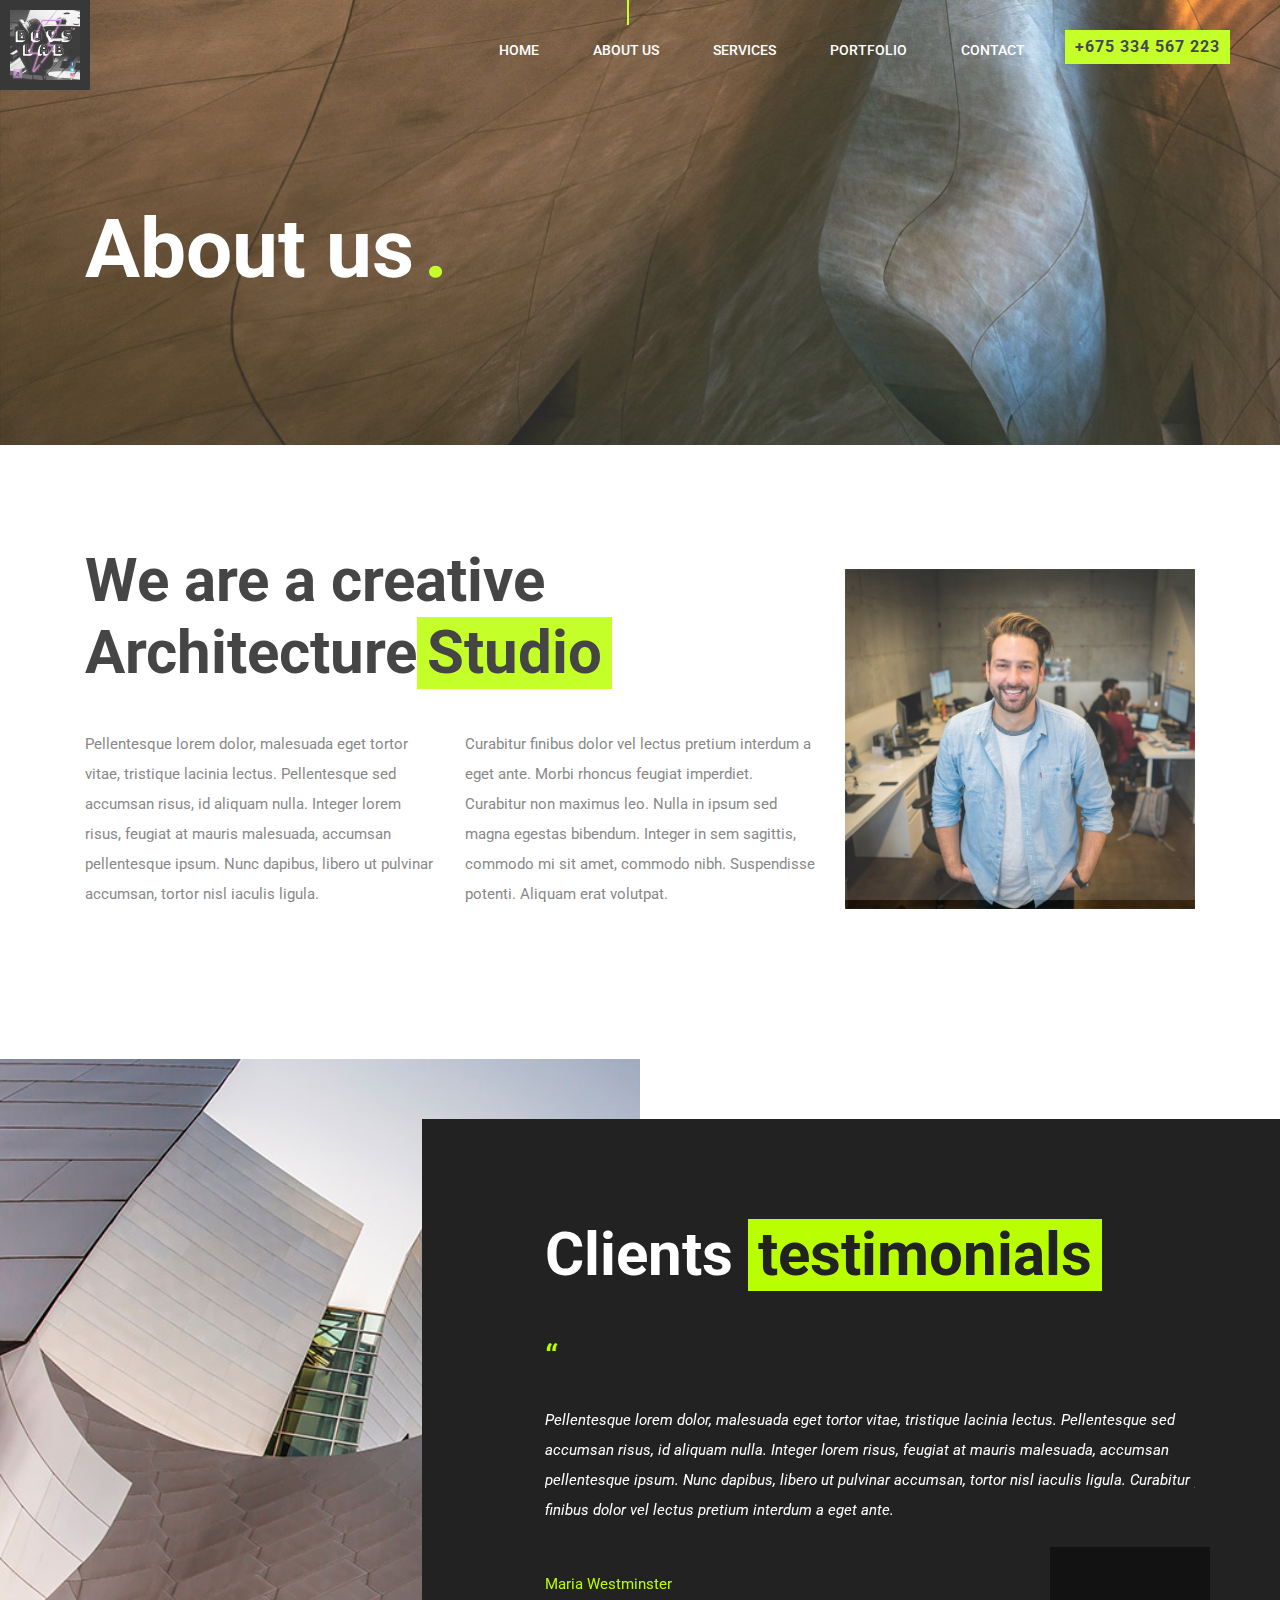
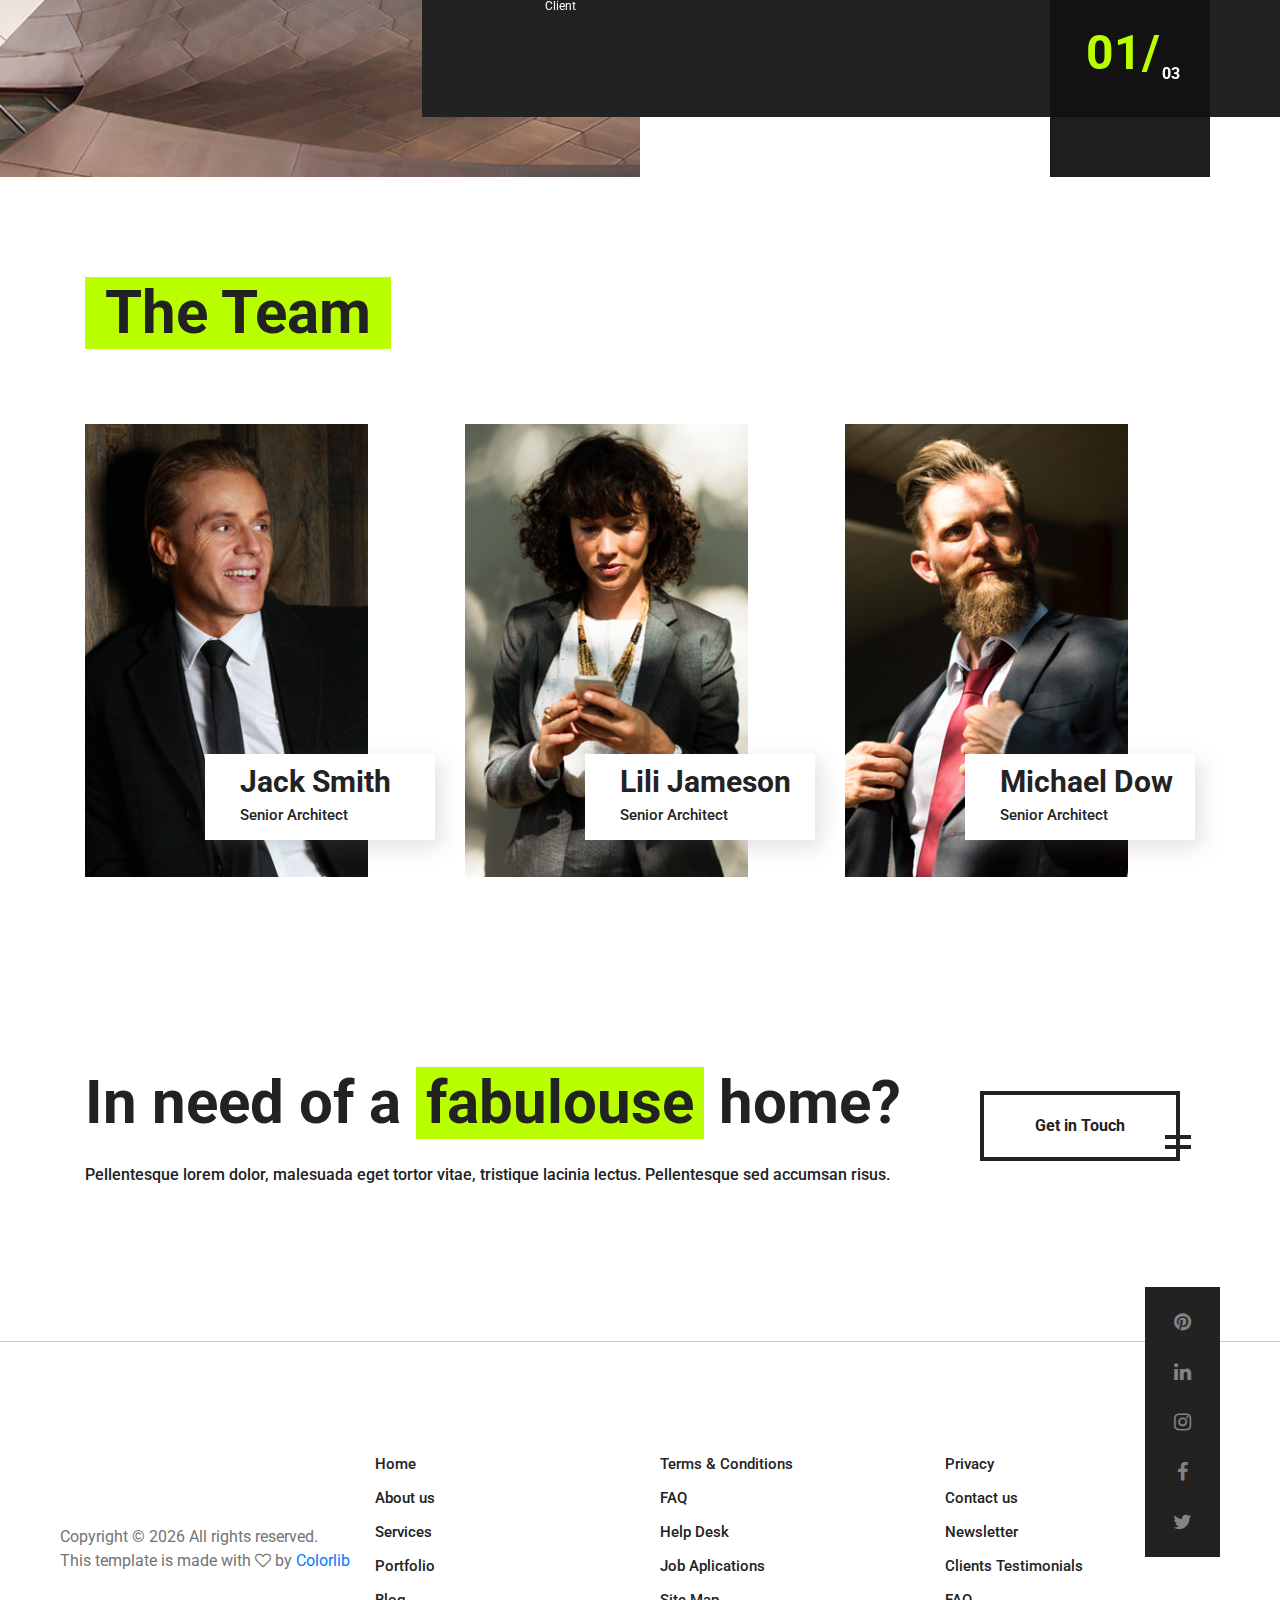
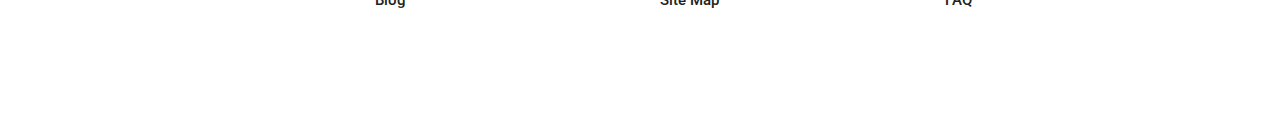
==== about.html @ 2bbc0338 "add change" ====
<!DOCTYPE html>
<html lang="en">
<head>
	<title>Arcade - Architecture</title>
	<meta charset="UTF-8">
	<meta name="description" content="Arcade - Architecture Template">
	<meta name="keywords" content="arcade, architecture, onepage, creative, html">
	<meta name="viewport" content="width=device-width, initial-scale=1.0">
	<!-- Favicon -->
	<link href="img/favicon.ico" rel="shortcut icon"/>

	<!-- Google Fonts -->
	<link href="https://fonts.googleapis.com/css?family=Roboto:300,400,500,700" rel="stylesheet">

	<!-- Stylesheets -->
	<link rel="stylesheet" href="css/bootstrap.min.css"/>
	<link rel="stylesheet" href="css/font-awesome.min.css"/>
	<link rel="stylesheet" href="css/animate.css"/>
	<link rel="stylesheet" href="css/owl.carousel.css"/>
	<link rel="stylesheet" href="css/style.css"/>


	<!--[if lt IE 9]>
	  <script src="https://oss.maxcdn.com/html5shiv/3.7.2/html5shiv.min.js"></script>
	  <script src="https://oss.maxcdn.com/respond/1.4.2/respond.min.js"></script>
	<![endif]-->

</head>
<body>
	<!-- Page Preloder -->
	<div id="preloder">
		<div class="loader"></div>
	</div>

	<!-- Header section start -->
	<header class="header-area">
		<a href="home.html" class="logo-area">
			<img src="img/logo.png" style="height:70px;"alt="">
		</a>
		<div class="nav-switch">
			<i class="fa fa-bars"></i>
		</div>
		<div class="phone-number">+675 334 567 223</div>
		<nav class="nav-menu">
			<ul>
				<li><a href="home.html">Home</a></li>
				<li class="active"><a href="about.html">About us</a></li>
				<li><a href="service.html">Services</a></li>
				<li><a href="portfolio.html">Portfolio</a></li>
				<li><a href="contact.html">Contact</a></li>
			</ul>
		</nav>
	</header>
	<!-- Header section end -->


	<!-- Page header section start -->
	<section class="page-header-section set-bg" data-setbg="img/header-bg.jpg">
		<div class="container">
			<h1 class="header-title">About us<span>.</span></h1>
		</div>
	</section>
	<!-- Page header section end -->



	<!-- Intro section start -->
	<section class="intro-section spad">
		<div class="container">
			<div class="row">
				<div class="col-lg-8 intro-text">
					<h1>We are a creative Architecture<span>Studio</span></h1>
					<div class="row">
						<div class="col-md-6">
							<p>Pellentesque lorem dolor, malesuada eget tortor vitae, tristique lacinia lectus. Pellentesque sed accumsan risus, id aliquam nulla. Integer lorem risus, feugiat at mauris malesuada, accumsan pellentesque ipsum. Nunc dapibus, libero ut pulvinar accumsan, tortor nisl iaculis ligula. </p>
						</div>
						<div class="col-md-6">
							<p>Curabitur finibus dolor vel lectus pretium interdum a eget ante. Morbi rhoncus feugiat imperdiet. Curabitur non maximus leo. Nulla in ipsum sed magna egestas bibendum. Integer in sem sagittis, commodo mi sit amet, commodo nibh. Suspendisse potenti. Aliquam erat volutpat. </p>
						</div>
					</div>
				</div>
				<div class="col-lg-4 pt-4">
					<img src="img/about.jpg" alt="">
				</div>
			</div>
		</div>
	</section>
	<!-- Intro section end -->


	<!-- Testimonials section start -->
	<section class="testimonials-section spad">
		<div class="testimonials-image-box"></div>
		<div class="container">
			<div class="row">
				<div class="col-lg-7 pl-lg-0 offset-lg-5 cta-content">
					<h1>Clients <span>testimonials</span></h1>
					<div class="qut">“</div>
					<div class="testimonials-slider" id="test-slider">
						<div class="ts-item">
							<p>Pellentesque lorem dolor, malesuada eget tortor vitae, tristique lacinia lectus. Pellentesque sed accumsan risus, id aliquam nulla. Integer lorem risus, feugiat at mauris malesuada, accumsan pellentesque ipsum. Nunc dapibus, libero ut pulvinar accumsan, tortor nisl iaculis ligula. Curabitur finibus dolor vel lectus pretium interdum a eget ante. </p>
							<h4>Maria Westminster</h4>
							<span>Client</span>
						</div>
						<div class="ts-item">
							<p>Pellentesque lorem dolor, malesuada eget tortor vitae, tristique lacinia lectus. Pellentesque sed accumsan risus, id aliquam nulla. Integer lorem risus, feugiat at mauris malesuada, accumsan pellentesque ipsum. Nunc dapibus, libero ut pulvinar accumsan, tortor nisl iaculis ligula. Curabitur finibus dolor vel lectus pretium interdum a eget ante. </p>
							<h4>Maria Westminster</h4>
							<span>Client</span>
						</div>
						<div class="ts-item">
							<p>Pellentesque lorem dolor, malesuada eget tortor vitae, tristique lacinia lectus. Pellentesque sed accumsan risus, id aliquam nulla. Integer lorem risus, feugiat at mauris malesuada, accumsan pellentesque ipsum. Nunc dapibus, libero ut pulvinar accumsan, tortor nisl iaculis ligula. Curabitur finibus dolor vel lectus pretium interdum a eget ante. </p>
							<h4>Maria Westminster</h4>
							<span>Client</span>
						</div>
					</div>
					<div class="slide-num-holder test-slider" id="snh-2"></div>
				</div>
			</div>
		</div>
	</section>
	<!-- Testimonials section end -->



	<!-- Team section start -->
	<section class="team-section spad">
		<div class="container">
			<div class="section-title mb100">
				<h1>The Team</h1>
			</div>
			<div class="row">
				<div class="col-lg-4 col-md-6">
					<div class="team-member">
						<img src="img/team/1.jpg" alt="">
						<div class="member-info">
							<h2>Jack Smith</h2>
							<p>Senior Architect</p>
						</div>
					</div>
				</div>
				<div class="col-lg-4 col-md-6">
					<div class="team-member">
						<img src="img/team/2.jpg" alt="">
						<div class="member-info">
							<h2>Lili Jameson</h2>
							<p>Senior Architect</p>
						</div>
					</div>
				</div>
				<div class="col-lg-4 col-md-6">
					<div class="team-member">
						<img src="img/team/3.jpg" alt="">
						<div class="member-info">
							<h2>Michael Dow</h2>
							<p>Senior Architect</p>
						</div>
					</div>
				</div>
			</div>
		</div>
	</section>
	<!-- Team section end -->


	<section class="promo-section">
		<div class="container">
			<div class="row">
				<div class="col-lg-9 promo-text">
					<h1>In need of a <span>fabulouse</span> home?</h1>
					<p>Pellentesque lorem dolor, malesuada eget tortor vitae, tristique lacinia lectus. Pellentesque sed accumsan risus.</p>
				</div>
				<div class="col-lg-3 text-lg-right">
					<a href="#" class="site-btn sb-dark mt-4">Get in Touch</a>
				</div>
			</div>
		</div>
	</section>




	<!-- Footer section start -->
	<footer class="footer-section">
		<div class="footer-social">
			<div class="social-links">
				<a href="#"><i class="fa fa-pinterest"></i></a>
				<a href="#"><i class="fa fa-linkedin"></i></a>
				<a href="#"><i class="fa fa-instagram"></i></a>
				<a href="#"><i class="fa fa-facebook"></i></a>
				<a href="#"><i class="fa fa-twitter"></i></a>
			</div>
		</div>
		<div class="container">
			<div class="row">
				<div class="col-lg-9 offset-lg-3">
					<div class="row">
						<div class="col-md-4">
							<div class="footer-item">
								<ul>
									<li><a href="#">Home</a></li>
									<li><a href="#">About us</a></li>
									<li><a href="#">Services</a></li>
									<li><a href="#">Portfolio</a></li>
									<li><a href="#">Blog</a></li>
								</ul>
							</div>
						</div>
						<div class="col-md-4">
							<div class="footer-item">
								<ul>
									<li><a href="#">Terms & Conditions</a></li>
									<li><a href="#">FAQ</a></li>
									<li><a href="#">Help Desk</a></li>
									<li><a href="#">Job Aplications</a></li>
									<li><a href="#">Site Map</a></li>
								</ul>
							</div>
						</div>
						<div class="col-md-4">
							<div class="footer-item">
								<ul>
									<li><a href="#">Privacy</a></li>
									<li><a href="#">Contact us</a></li>
									<li><a href="#">Newsletter</a></li>
									<li><a href="#">Clients Testimonials</a></li>
									<li><a href="#">FAQ</a></li>
								</ul>
							</div>
						</div>
					</div>
				</div>
			</div>
		</div>
		<!-- Link back to Colorlib can't be removed. Template is licensed under CC BY 3.0. -->
     <div class="copyright">Copyright &copy; <script>document.write(new Date().getFullYear());</script> All rights reserved.  <br>This template is made with <i class="fa fa-heart-o" aria-hidden="true"></i> by <a href="https://colorlib.com" target="_blank">Colorlib</a></div>
    <!-- Link back to Colorlib can't be removed. Template is licensed under CC BY 3.0. -->
	</footer>
	<!-- Footer section end -->



	<!--====== Javascripts & Jquery ======-->
	<script src="js/jquery-2.1.4.min.js"></script>
	<script src="js/bootstrap.min.js"></script>
	<script src="js/isotope.pkgd.min.js"></script>
	<script src="js/owl.carousel.min.js"></script>
	<script src="js/jquery.owl-filter.js"></script>
	<script src="js/magnific-popup.min.js"></script>
	<script src="js/circle-progress.min.js"></script>
	<script src="js/main.js"></script>
</body>
</html>
---- css/style.css ----
/* =================================
------------------------------------
  Arcade - Architecture
  Version: 1.0
 ------------------------------------
 ====================================*/





/*----------------------------------------*/
/* Template default CSS
/*----------------------------------------*/
html,
body {
	height: 100%;
	font-family: 'Roboto', sans-serif;
}

h1,
h2,
h3,
h4,
h5,
h6 {
	color: #222222;
	margin: 0;
	margin-bottom: 10px;
	font-weight: 700;
}

h1 {
	font-size: 60px;
	margin-bottom: 40px;
}

h1 span {
	background: #baff00;
	padding: 0 10px;
	color: #222222;
	display: inline-block;
}

h2 {
	font-size: 36px;
}

h3 {
	font-size: 24px;
	margin-bottom: 30px;
}

h4 {
	font-size: 15px;
}

p {
	font-size: 15px;
	color: #727272;
	line-height: 2;
}

img {
	max-width: 100%;
}

input:focus,
select:focus,
button:focus,
textarea:focus {
	outline: none;
}

a:hover,
a:focus {
	text-decoration: none;
	outline: none;
}

ul,
ol {
	padding: 0;
	margin: 0;
}

/*------------------------
  Helper css
--------------------------*/
.sp-title {
	font-size: 60px;
	margin-bottom: 40px;
}

.sp-title span {
	background: #baff00;
	padding: 0 10px;
	color: #222222;
	display: inline-block;
}

.pt100 {
	padding-top: 100px;
}

.pb100 {
	padding-bottom: 100px;
}

.pt50 {
	padding-top: 50px;
}

.pb50 {
	padding-bottom: 50px;
}

.mb100 {
	margin-bottom: 100px;
}

.spad {
	padding: 100px 0;
}

.section-title {
	margin-bottom: 75px;
}

.section-title h1,
.section-title h2 {
	display: inline-block;
	background: #baff00;
	padding: 0 20px;
	margin-bottom: 0;
	font-size: 60px;
}

.set-bg {
	background-size: cover;
	background-repeat: no-repeat;
}

/*------------------------
  Common element css
--------------------------*/
/*=== Preloder ===*/
#preloder {
	position: fixed;
	width: 100%;
	height: 100%;
	top: 0;
	left: 0;
	z-index: 999999;
	background: #fff;
}

.loader {
	width: 30px;
	height: 30px;
	border: 3px solid #000;
	position: absolute;
	top: 50%;
	left: 50%;
	margin-top: -13px;
	margin-left: -13px;
	border-radius: 60px;
	border-left-color: transparent;
	animation: loader 0.8s linear infinite;
	-webkit-animation: loader 0.8s linear infinite;
	}

@keyframes loader {
	0% {
		transform: rotate(0deg);
	}
	50% {
		transform: rotate(180deg);
	}
	100% {
		transform: rotate(360deg);
	}
}

@-webkit-keyframes loader {
	0% {
		-webkit-transform: rotate(0deg);
	}
	50% {
		-webkit-transform: rotate(180deg);
	}
	100% {
		-webkit-transform: rotate(360deg);
	}
}
.site-btn {
	display: inline-block;
	font-weight: 700;
	border: 4px solid;
	min-width: 200px;
	text-align: center;
	padding: 19px 0;
	position: relative;
	background-color: transparent;
	margin-right: 15px;
	z-index: 1;
}

.site-btn:after,
.site-btn:before {
	position: absolute;
	content: "";
	width: 26px;
	height: 4px;
	right: -15px;
}

.site-btn:after {
	bottom: 8px;
}

.site-btn:before {
	bottom: 18px;
}

.site-btn.sb-light {
	color: #fff;
}

.site-btn.sb-light:after,
.site-btn.sb-light:before {
	background: #fff;
}

.site-btn.sb-dark {
	color: #222222;
}

.site-btn.sb-dark:after,
.site-btn.sb-dark:before {
	background: #222222;
}

.site-btn.sb-solid-color {
	background: #baff00;
	border-color: #baff00;
}

.site-btn.sb-solid-color:after,
.site-btn.sb-solid-color:before {
	background: #222222;
}

.site-btn.sb-solid-dark {
	background: #222;
	border-color: #222;
	color: #baff00;
}

.site-btn.sb-solid-dark:after,
.site-btn.sb-solid-dark:before {
	background: #baff00;
}

.element {
	margin-bottom: 100px;
}

/*===  Accordion ===*/
.accordion-area .panel {
	margin-bottom: 15px;
}

.accordion-area .panel-header {
	background: #f0f0f0;
	display: block;
	padding: 12px 50px;
	font-size: 14px;
	font-weight: 700;
	position: relative;
	-webkit-transition: all 0.4s ease-out 0s;
	-o-transition: all 0.4s ease-out 0s;
	transition: all 0.4s ease-out 0s;
}

.accordion-area .panel-header.active {
	background: #baff00;
}

.accordion-area .panel-header.active .panel-link:after {
	content: "-";
}

.accordion-area .panel-header.active .panel-link.collapsed:after {
	content: "+";
}

.accordion-area .panel-link {
	position: absolute;
	right: 0;
	top: 0;
	height: 100%;
	width: 50px;
	background: #baff00;
	border: none;
	cursor: pointer;
}

.accordion-area .panel-body p {
	font-size: 14px;
	margin-bottom: 0;
	padding-top: 25px;
}

.accordion-area .panel-body {
	padding: 0 5px;
}

.accordion-area .panel-link:after {
	content: "+";
	position: absolute;
	left: 50%;
	font-size: 16px;
	font-weight: 700;
	top: 50%;
	line-height: 16px;
	margin-top: -8px;
	margin-left: -4px;
}

/*===  Tab  ===*/
.tab-element .nav-tabs {
	border-bottom: none;
	margin-bottom: 35px;
}

.tab-element .nav-tabs .nav-link {
	border: none;
	background: #f0f0f0;
	border-radius: 0;
	margin-right: 5px;
	font-size: 14px;
	font-weight: 500;
	color: #222;
	padding: 15px 30px;
}

.tab-element .nav-tabs .nav-link.active {
	background: #baff00;
}

.tab-element .nav-tabs .nav-link.active,
.tab-element .nav-tabs .nav-link:hover {
	border: none;
}

.tab-element .tab-pane h4 {
	font-size: 18px;
	margin: 25px 0 20px;
}

.tab-element .tab-pane p {
	font-size: 14px;
}

/*===  Loader ===*/
.circle-progress {
	text-align: center;
	padding-top: 30px;
	display: inline-block;
}

.circle-progress .prog-circle {
	position: relative;
	margin-bottom: -155px;
}

.circle-progress .prog-circle:after {
	position: absolute;
	content: "";
	width: 177px;
	height: 177px;
	left: 9px;
	top: 9px;
	border-radius: 50%;
	border: 2px solid #fff;
	z-index: 1;
}

.circle-progress canvas {
	-webkit-transform: rotate(90deg);
	-ms-transform: rotate(90deg);
	transform: rotate(90deg);
}

.circle-progress .progress-info {
	width: 100%;
	border-radius: 150px;
	margin: 0 auto;
	padding-top: 22px;
}

.circle-progress .progress-info h2 {
	font-size: 48px;
}

.circle-progress .prog-title {
	text-align: center;
	margin-top: 100px;
}

.circle-progress .prog-title h3 {
	font-size: 18px;
	color: #727272;
}

.img-popup-warp .mfp-content {
	opacity: 0;
	-webkit-transform: scale(0.8);
	    -ms-transform: scale(0.8);
	        transform: scale(0.8);
	-webkit-transition: all 0.4s;
	-o-transition: all 0.4s;
	transition: all 0.4s;
}

.img-popup-warp.mfp-ready .mfp-content {
	opacity: 1;
	-webkit-transform: scale(1);
	    -ms-transform: scale(1);
	        transform: scale(1);
}

/*----------------------------------------*/
/*  Header CSS
/*----------------------------------------*/
.header-area {
	position: absolute;
	width: 100%;
	top: 0;
	z-index: 50;
}

.logo-area {
	float: left;
	display: inline-block;
	position: fixed;
	background: #121212;
	padding: 10px 10px 10px;
	background-attachment: fixed;
}

.phone-number {
	float: right;
	display: inline-block;
	padding: 5px 10px;
	background: #baff00;
	font-weight: 700;
	letter-spacing: 1px;
	margin-top: 30px;
	margin-right: 50px;
}

.nav-switch {
	display: none;
}

.nav-menu {
	display: inline-block;
	float: right;
}

.nav-menu ul {
	list-style: none;
}

.nav-menu ul li {
	display: inline;
}

.nav-menu ul li a {
	display: inline-block;
	padding: 40px 10px 5px;
	text-transform: uppercase;
	margin-right: 30px;
	font-size: 14px;
	color: #fff;
	font-weight: 500;
	position: relative;
}

.nav-menu ul li a:after {
	position: absolute;
	content: "";
	width: 2px;
	height: 0;
	left: 50%;
	margin-left: 1px;
	top: 0;
	background: #baff00;
	-webkit-transition: all 0.4s;
	-o-transition: all 0.4s;
	transition: all 0.4s;
}

.nav-menu ul li a:hover:after {
	height: 25px;
}

.nav-menu ul li.active>a:after {
	height: 25px;
}

/*---------------------------------------*/
/*  Hero Section CSS
/*----------------------------------------*/
.hero-section {
	height: 960px;
	background: #ededed;
	position: relative;
}

.left-bar {
	position: absolute;
	width: 100px;
	height: 100%;
	background: #121212;
	z-index: 20;
}

.left-bar .left-bar-content {
	position: absolute;
	width: 100%;
	bottom: 0;
	text-align: center;
	margin-bottom: 90px;
}

.social-links a {
	display: block;
	color: #838383;
	margin-bottom: 20px;
	font-size: 20px;
	-webkit-transition: all 0.4s;
	-o-transition: all 0.4s;
	transition: all 0.4s;
}

.social-links a:hover {
	color: #baff00;
}

.hero-right-text {
	position: absolute;
	right: 140px;
	-webkit-transform: rotate(-90deg);
	    -ms-transform: rotate(-90deg);
	        transform: rotate(-90deg);
	-webkit-transform-origin: right center;
	    -ms-transform-origin: right center;
	        transform-origin: right center;
	bottom: 60%;
	z-index: 30;
	color: #fff;
	text-transform: uppercase;
	letter-spacing: 20px;
}

.hero-slider .hero-slide-item {
	width: 100%;
	height: 960px;
	display: table;
}

.hero-slider .hero-slide-item .slide-inner {
	display: table-cell;
	vertical-align: middle;
	position: relative;
}

.hero-slider .owl-nav {
	position: absolute;
	display: inline-block;
	left: 350px;
	bottom: 70px;
}

.hero-slider .owl-nav .owl-prev,
.hero-slider .owl-nav .owl-next {
	display: inline-block;
	margin-right: 30px;
	font-size: 14px;
	font-weight: 700;
	color: #fff;
	letter-spacing: 1px;
	-webkit-transition: all 0.4s;
	-o-transition: all 0.4s;
	transition: all 0.4s;
}

.hero-slider .owl-nav .owl-prev:hover,
.hero-slider .owl-nav .owl-next:hover {
	color: #baff00;
}

.hero-slider .owl-nav .owl-prev i {
	margin-right: 5px;
}

.hero-slider .owl-nav .owl-next {
	margin-right: 0px;
}

.hero-slider .owl-nav .owl-next i {
	margin-left: 5px;
}

.slide-num-holder {
	width: 153px;
	height: 250px;
	position: absolute;
	right: 60px;
	background: rgba(18, 18, 18, 0.95);
	bottom: -40px;
	z-index: 111;
	text-align: right;
	padding-right: 20px;
	padding-top: 60px;
	color: #fff;
	font-weight: 700;
}

.slide-num-holder span {
	font-size: 48px;
	color: #baff00;
	position: relative;
	top: -10px;
	right: -10px;
}

.slide-content {
	margin-left: 350px;
	margin-bottom: 50px;
	padding-left: 190px;
	padding-top: 170px;
	padding-bottom: 70px;
	position: relative;
	opacity: 0;
	-webkit-transition: all 0.6s;
	-o-transition: all 0.6s;
	transition: all 0.6s;
}

.slide-content:after {
	position: absolute;
	content: "";
	height: calc(100% + 50px);
	width: 330px;
	border-top: 150px solid #baff00;
	border-left: 150px solid #baff00;
	border-bottom: 90px solid #baff00;
	top: 0;
	left: 0;
	opacity: 0.73;
}

.slide-content h2 {
	color: #fff;
	font-size: 80px;
	line-height: 80px;
}

.owl-item.active .slide-content {
	opacity: 1;
}

/*----------------------------------------*/
/*  Intro Section CSS
/*----------------------------------------*/
.intro-text p {
	margin-bottom: 50px;
}

/*----------------------------------------*/
/*  Service Section CSS
/*----------------------------------------*/
.service-box {
	margin-bottom: 30px;
}

.service-box .sb-icon {
	margin-bottom: 30px;
	width: 100px;
	height: 125px;
	text-align: center;
	position: relative;
	overflow: hidden;
	background-color: transparent;
	-webkit-transition: all 0.4s;
	-o-transition: all 0.4s;
	transition: all 0.4s;
}

.service-box .sb-icon .sb-img-icon {
	position: absolute;
	left: 0;
	bottom: 0;
	-webkit-transition: all 0.3s;
	-o-transition: all 0.3s;
	transition: all 0.3s;
}

.service-box .sb-icon .sb-img-icon img {
	opacity: 0.2;
	max-height: 70px;
	-webkit-transition: all 0.3s;
	-o-transition: all 0.3s;
	transition: all 0.3s;
}

.service-box .sb-icon::after {
	content: "";
	position: absolute;
	width: 100%;
	height: 100%;
	background: #fff;
	left: 25px;
	top: -80px;
	-webkit-transform: rotate(-65deg);
	    -ms-transform: rotate(-65deg);
	        transform: rotate(-65deg);
}

.service-box .readmore {
	font-size: 12px;
	font-weight: 700;
	color: #222222;
	display: inline-block;
	padding: 2px 0;
	background-color: transparent;
	-webkit-transition: all 0.4s;
	-o-transition: all 0.4s;
	transition: all 0.4s;
}

.service-box:hover .sb-icon {
	background-color: #baff00;
}

.service-box:hover .sb-icon .sb-img-icon {
	left: 15px;
	margin-bottom: 5px;
}

.service-box:hover .sb-icon .sb-img-icon img {
	opacity: 1;
}

.service-box:hover .readmore {
	background-color: #baff00;
	padding: 2px 10px;
}

/*----------------------------------------*/
/*  CTA Section CSS
/*----------------------------------------*/
.cta-section {
	position: relative;
	margin-bottom: 100px;
}

.cta-section:after {
	content: "";
	position: absolute;
	width: 67%;
	height: 100%;
	right: 0;
	top: 0;
	background: #222222;
	z-index: 2;
}

.cta-section .cta-image-box {
	position: absolute;
	width: 50%;
	height: 100%;
	left: 0;
	background-image: url("../img/cta-img.jpg");
	background-repeat: no-repeat;
	background-size: cover;
}

.cta-section .container {
	position: relative;
	z-index: 9;
}

.cta-section .cta-content h2 {
	color: #fff;
}

.cta-section .cta-content p {
	color: #fff;
	margin-bottom: 30px;
}

.cta-section .cta-content .cta-img-icon {
	display: inline-block;
	height: 80px;
	position: relative;
	width: 50px;
	margin-right: 40px;
	margin-bottom: 30px;
}

.cta-section .cta-content .cta-img-icon:last-child {
	margin-right: 0;
}

.cta-section .cta-content .cta-img-icon img {
	position: absolute;
	left: 0;
	bottom: 0;
	max-height: 100%;
}

/*----------------------------------------*/
/*  Milestones Section CSS
/*----------------------------------------*/
.milestone {
	min-height: 110px;
	padding-left: 43px;
	padding-top: 15px;
	position: relative;
}

.milestone h2 {
	margin-bottom: 0;
	font-size: 68px;
	display: inline-block;
	float: left;
	position: relative;
	z-index: 1;
}

.milestone p {
	float: left;
	font-size: 20px;
	margin-top: 10px;
	margin-left: 10px;
	line-height: 1.5;
	position: relative;
	z-index: 1;
	font-weight: 500;
}

.milestone:after {
	position: absolute;
	content: "";
	width: 110px;
	height: 110px;
	left: 0;
	top: 0;
	background: #efefef;
	-webkit-transition: all 0.3s;
	-o-transition: all 0.3s;
	transition: all 0.3s;
}

.milestone:hover:after {
	background: #baff00;
}

/*----------------------------------------*/
/*  Projects Section CSS
/*----------------------------------------*/
.projects-filter-nav {
	list-style: none;
	text-align: right;
	margin-top: 20px;
}

.projects-filter-nav li {
	display: inline-block;
	margin-left: 25px;
	color: #747474;
	font-size: 18px;
	font-weight: 500;
	padding: 0 5px;
	cursor: pointer;
	-webkit-transition: .4s;
	-o-transition: .4s;
	transition: .4s;
}

.projects-filter-nav li.btn-active {
	background: #baff00;
	color: #222222;
}

.projects-slider {
	padding: 0 40px;
	margin-top: 60px;
}

.projects-slider .single-project {
	height: 550px;
	width: 100%;
	background: #333;
	-o-transition: .8s;
	transition: .8s;
	-webkit-transition: .8s;
	-ms-transform: translateX(0);
	    transform: translateX(0);
	-webkit-transform: translateX(0);
	opacity: 1;
}

.projects-slider .single-project .project-content {
	padding: 50px;
	height: 100%;
	background: rgba(13, 13, 13, 0.5);
	-webkit-transition: all 0.4s ease 0s;
	-o-transition: all 0.4s ease 0s;
	transition: all 0.4s ease 0s;
	opacity: 0;
}

.projects-slider .single-project .project-content h2 {
	color: #fff;
	font-weight: 500;
	position: relative;
	top: 20px;
	-webkit-transition: all 0.6s ease 0s;
	-o-transition: all 0.6s ease 0s;
	transition: all 0.6s ease 0s;
}

.projects-slider .single-project .project-content p {
	color: #baff00;
	font-weight: 500;
	position: relative;
	top: 40px;
	-webkit-transition: all 0.4s ease 0s;
	-o-transition: all 0.4s ease 0s;
	transition: all 0.4s ease 0s;
}

.projects-slider .single-project .seemore {
	position: absolute;
	right: 50px;
	bottom: 30px;
	background: #baff00;
	font-size: 14px;
	font-weight: 700;
	color: #222;
	display: inline-block;
	padding: 2px 8px;
	-webkit-transition: all 0.4s ease 0s;
	-o-transition: all 0.4s ease 0s;
	transition: all 0.4s ease 0s;
}

.projects-slider .single-project:hover .project-content {
	opacity: 1;
}

.projects-slider .single-project:hover .project-content h2,
.projects-slider .single-project:hover .project-content p {
	top: 0;
}

.projects-slider .single-project:hover .seemore {
	bottom: 50px;
}

.projects-slider .single-project.__loading {
	opacity: 0;
	-ms-transform: translateX(40px);
	    transform: translateX(40px);
	-webkit-transform: translateX(40px);
}

.projects-slider .owl-nav {
	text-align: right;
	max-width: 1170px;
	margin: 40px auto 0;
}

.projects-slider .owl-nav .owl-prev,
.projects-slider .owl-nav .owl-next {
	display: inline-block;
	margin-right: 20px;
	font-size: 14px;
	font-weight: 700;
	color: #222222;
	letter-spacing: 1px;
	-webkit-transition: all 0.4s;
	-o-transition: all 0.4s;
	transition: all 0.4s;
	padding: 0 5px;
}

.projects-slider .owl-nav .owl-prev:hover,
.projects-slider .owl-nav .owl-next:hover {
	background: #baff00;
}

.projects-slider .owl-nav .owl-prev i {
	margin-right: 5px;
}

.projects-slider .owl-nav .owl-next {
	margin-right: 0px;
}

.projects-slider .owl-nav .owl-next i {
	margin-left: 5px;
}

/*----------------------------------------*/
/*  Client Section CSS
/*----------------------------------------*/
.client-slider .single-brand {
	display: table;
	height: 80px;
	width: 100%;
}

.client-slider .single-brand a {
	display: table-cell;
	vertical-align: middle;
	text-align: center;
}

.client-slider .single-brand a img {
	width: auto;
	margin: 0 auto;
	opacity: 0.2;
	-webkit-transition: all 0.4s;
	-o-transition: all 0.4s;
	transition: all 0.4s;
}

.client-slider .single-brand a:hover img {
	opacity: 1;
}

/*----------------------------------------*/
/*  Footer Section CSS
/*----------------------------------------*/
.footer-section {
	padding-top: 110px;
	padding-bottom: 110px;
	border-top: 1px solid #c8c8c8;
	position: relative;
}

.footer-section .copyright {
	position: absolute;
	top: 50%;
	margin-top: -12px;
	left: 60px;
	color: #737373;
}

.footer-section .footer-social {
	width: 75px;
	text-align: center;
	position: absolute;
	right: 60px;
	top: -55px;
	padding-top: 20px;
	background: #222;
}

.footer-item ul {
	list-style: none;
}

.footer-item ul li {
	display: block;
	margin-bottom: 10px;
}

.footer-item ul li a {
	display: inline-block;
	font-size: 15px;
	font-weight: 500;
	color: #222222;
	padding: 0 5px;
}

.footer-item ul li a:hover {
	background: #baff00;
}

/*----------------------------------------*/
/*  Other pages CSS
/*----------------------------------------*/
.page-header-section {
	height: 445px;
	padding-top: 200px;
}

.page-header-section .header-title {
	font-size: 82px;
	color: #fff;
}

.page-header-section .header-title span {
	background: none;
	color: #baff00;
}

/*----------------------------------------*/
/*  About page CSS
/*----------------------------------------*/
.testimonials-section {
	position: relative;
	margin: 60px 0;
}

.testimonials-section h1 {
	color: #fff;
}

.testimonials-section:after {
	content: "";
	position: absolute;
	width: 67%;
	height: 100%;
	right: 0;
	top: 0;
	background: #222222;
	z-index: 2;
}

.testimonials-section .testimonials-image-box {
	position: absolute;
	width: 50%;
	height: calc(100% + 120px);
	left: 0;
	top: -60px;
	background-image: url("../img/cta-img.jpg");
	background-repeat: no-repeat;
	background-size: cover;
}

.testimonials-section .container {
	position: relative;
	z-index: 9;
}

.testimonials-section .qut {
	color: #baff00;
	font-size: 36px;
	margin-bottom: 20px;
}

.ts-item p {
	color: #fff;
	font-style: italic;
	margin-bottom: 50px;
}

.ts-item h4 {
	font-size: 15px;
	font-weight: 400;
	color: #baff00;
	margin-bottom: 0;
}

.ts-item span {
	font-size: 12px;
	color: #fff;
}

.team-member {
	padding-right: 67px;
	position: relative;
}

.team-member img {
	min-width: 100%;
}

.team-member .member-info {
	position: absolute;
	padding-left: 35px;
	padding-top: 10px;
	padding-bottom: 10px;
	width: 230px;
	background: #fff;
	bottom: 37px;
	right: 0;
	-webkit-box-shadow: 6px 7px 20px rgba(114, 114, 114, 0.21);
	        box-shadow: 6px 7px 20px rgba(114, 114, 114, 0.21);
	-webkit-transition: all 0.4s;
	-o-transition: all 0.4s;
	transition: all 0.4s;
}

.team-member .member-info h2 {
	font-size: 30px;
	margin-bottom: 0;
}

.team-member .member-info p {
	color: #222222;
	font-size: 15px;
	font-weight: 500;
	margin-bottom: 0;
}

.team-member:hover .member-info {
	background: #baff00;
	-webkit-box-shadow: 0px 0px 0px rgba(114, 114, 114, 0.21);
	        box-shadow: 0px 0px 0px rgba(114, 114, 114, 0.21);
}

.promo-section {
	padding-top: 90px;
	padding-bottom: 150px;
}

.promo-text h1 {
	margin-bottom: 20px;
}

.promo-text p {
	font-size: 16px;
	font-weight: 500;
	color: #222;
	margin-bottom: 0;
}

.slide-num-holder.test-slider {
	right: auto;
	left: 100%;
	bottom: -160px;
	width: 160px;
	height: 230px;
	padding-right: 30px;
	padding-top: 80px;
}

/*----------------------------------------*/
/*  Service page CSS
/*----------------------------------------*/
.service-slider {
	position: relative;
}

.service-slider .owl-controls {
	position: absolute;
	height: 100%;
	width: 14px;
	left: 0;
	top: 0;
	display: -ms-grid;
	display: grid;
}

.service-slider .owl-dots {
	display: table-cell;
	vertical-align: middle;
}

.service-slider .owl-dots .owl-dot {
	width: 14px;
	height: 13px;
	margin-bottom: 10px;
	background: #e8e8e8;
}

.service-slider .owl-dots .owl-dot.active {
	background: #baff00;
}

.service-text h2 {
	font-size: 30px;
	margin-bottom: 30px;
}

.service-text p {
	margin-bottom: 50px;
}

.service-text ol {
	list-style: none;
}

.service-text ol li {
	font-size: 20px;
	font-weight: 700;
	color: #727272;
	margin-bottom: 20px;
}

.solid-service-box {
	text-align: center;
	background: #fff;
	padding: 50px 30px;
	-webkit-transition: all 0.4s ease-out 0s;
	-o-transition: all 0.4s ease-out 0s;
	transition: all 0.4s ease-out 0s;
}

.solid-service-box h2 {
	font-size: 48px;
	color: #727272;
	margin-bottom: 20px;
	-webkit-transition: all 0.4s;
	-o-transition: all 0.4s;
	transition: all 0.4s;
}

.solid-service-box h3 {
	margin-bottom: 20px;
}

.solid-service-box p {
	font-size: 14px;
	margin-bottom: 20px;
}

.solid-service-box .readmore {
	font-size: 12px;
	font-weight: 700;
	text-transform: uppercase;
	color: #222;
	opacity: 0;
	visibility: hidden;
	position: relative;
	bottom: -20px;
	-webkit-transition: all 0.4s;
	-o-transition: all 0.4s;
	transition: all 0.4s;
}

.solid-service-box:hover {
	background: #baff00;
}

.solid-service-box:hover h2 {
	color: #222;
}

.solid-service-box:hover .readmore {
	visibility: visible;
	opacity: 1;
	bottom: 0;
}

.promo-box {
	width: 1383px;
	margin: 0 auto;
	padding: 40px 0;
}

.promo-box .promo-text h1,
.promo-box .promo-text p {
	color: #fff;
}

/*----------------------------------------*/
/*  Blog page CSS
/*----------------------------------------*/
.blog-post {
	margin-bottom: 120px;
}

.blog-post .thumb {
	padding: 25px;
	position: relative;
}

.blog-post .thumb:after {
	position: absolute;
	content: "";
	width: 100%;
	height: calc(100% - 100px);
	top: 0;
	left: 0;
	background: #f0f0f0;
	z-index: -1;
	-webkit-transition: all 0.4s ease-out 0s;
	-o-transition: all 0.4s ease-out 0s;
	transition: all 0.4s ease-out 0s;
}

.blog-post .post-date {
	font-size: 14px;
	font-weight: 700;
	color: #222;
	display: inline-block;
	background: #baff00;
	padding: 4px 15px;
	margin-bottom: 20px;
}

.blog-post h2 {
	font-size: 30px;
}

.blog-post h2 a {
	color: #222;
}

.blog-post p {
	margin-bottom: 0;
}

.blog-post .post-meta {
	margin-bottom: 40px;
}

.blog-post .post-meta a {
	color: #727272;
	font-size: 12px;
	margin-right: 10px;
}

.blog-post .post-meta a i {
	font-size: 16px;
	margin-left: 5px;
}

.blog-post:hover .thumb:after {
	background: #baff00;
}

.pagination {
	display: inline-block;
	padding: 20px 30px;
	background: #222;
	border-radius: 0;
}

.pagination a {
	font-size: 18px;
	font-weight: 700;
	color: #fff;
}

.pagination a.active {
	font-size: 48px;
	color: #baff00;
}

.search {
	position: relative;
}

.widget-area {
	margin-bottom: 80px;
}

.widget-area .widget-title {
	font-size: 22px;
	margin-bottom: 40px;
}

.widget-area .search input {
	width: 100%;
	background: #f0f0f0;
	border: none;
	font-size: 12px;
	padding: 10px;
	padding-right: 35px;
	font-style: italic;
}

.widget-area .search button {
	position: absolute;
	right: 0;
	top: 0;
	background: none;
	border: none;
	color: #838383;
	height: 100%;
	width: 40px;
}

.widget-area ul {
	list-style: none;
}

.widget-area ul li a {
	font-size: 15px;
	display: inline-block;
	margin-bottom: 15px;
	font-weight: 500;
	color: #727272;
	padding: 3px 10px;
	padding-left: 25px;
	position: relative;
	-webkit-transition: all 0.3s;
	-o-transition: all 0.3s;
	transition: all 0.3s;
}

.widget-area ul li a:after {
	position: absolute;
	content: "+";
	color: #838383;
	left: 5px;
	top: 3px;
	-webkit-transition: all 0.3s;
	-o-transition: all 0.3s;
	transition: all 0.3s;
}

.widget-area ul li a:hover {
	background: #baff00;
	color: #222;
}

.widget-area ul li a:hover:after {
	color: #222;
}

.widget-area ul li:last-child a {
	margin-bottom: 0;
}

.widget-area .rp-widget .rp-widget-item {
	margin-bottom: 30px;
	overflow: hidden;
}

.widget-area .rp-widget .rp-widget-item:last-child {
	margin-bottom: 0;
}

.widget-area .rp-widget .thumb {
	width: 68px;
	height: 68px;
	float: left;
	margin-right: 30px;
	background: #ddd;
	display: block;
}

.widget-area .rp-widget .rp-content {
	padding-left: 98px;
}

.widget-area .rp-widget h4 {
	line-height: 1.5;
	margin-bottom: 0;
}

.widget-area .rp-widget p {
	font-size: 12px;
	font-weight: 500;
	margin-bottom: 0;
}

.widget-area .quote-widget span {
	font-size: 47px;
	font-style: italic;
	color: #727272;
}

.widget-area .quote-widget p {
	font-style: italic;
	margin-bottom: 0;
	font-size: 13px;
}

.widget-area .instagram-widget {
	padding-top: 30px;
}

.widget-area .instagram-widget a {
	display: block;
	overflow: hidden;
	width: 33.33333%;
	float: left;
	position: relative;
}

.widget-area .instagram-widget a:after {
	position: absolute;
	content: "";
	width: 100%;
	height: 100%;
	left: 0;
	top: 0;
	background: #baff00;
	opacity: 0;
	-webkit-transition: all 0.3s;
	-o-transition: all 0.3s;
	transition: all 0.3s;
}

.widget-area .instagram-widget a:before {
	position: absolute;
	content: "+";
	color: #fff;
	font-weight: 500;
	text-align: center;
	font-size: 36px;
	line-height: 36px;
	width: 20px;
	top: 50%;
	margin-top: -13px;
	left: 50%;
	margin-left: -10px;
	text-shadow: 0 0 20px #999;
	opacity: 0;
	-webkit-transition: all 0.3s;
	-o-transition: all 0.3s;
	transition: all 0.3s;
	z-index: 2;
}

.widget-area .instagram-widget a:hover:after,
.widget-area .instagram-widget a:hover:before {
	opacity: 1;
}

.widget-area .instagram-widget a img {
	min-width: 100%;
}

/*----------------------------------------*/
/*  Contact page CSS
/*----------------------------------------*/
.cf-social {
	margin-top: 50px;
}

.cf-social a {
	color: #222;
	margin-right: 25px;
}

.contact-form {
	padding-top: 10px;
}

.contact-form input,
.contact-form textarea {
	width: 100%;
	font-size: 13px;
	border: none;
	background: #f0f0f0;
	padding: 15px 20px;
	margin-bottom: 20px;
}

.contact-form textarea {
	height: 200px;
	margin-bottom: 30px;
}

.contact-form ::-webkit-input-placeholder {
	font-style: italic;
}

.contact-form :-ms-input-placeholder {
	font-style: italic;
}

.contact-form ::-ms-input-placeholder {
	font-style: italic;
}

.contact-form ::placeholder {
	font-style: italic;
}

.map-area {
	height: 685px;
	width: 100%;
	display: block;
	background: #f0f0f0;
	margin-bottom: 2px;
}

/*----------------------------------------*/
/*  Portfolio page CSS
/*----------------------------------------*/
.portfolio-filter {
	list-style: none;
}

.portfolio-filter li {
	display: inline-block;
	margin-right: 40px;
	font-size: 14px;
	color: #222;
	cursor: pointer;
	font-weight: 500;
}

.portfolio-filter li.active {
	text-decoration: underline;
	-webkit-text-decoration-color: #2046f2;
	        text-decoration-color: #2046f2;
}

.portfolio-warp {
	display: block;
	overflow: hidden;
}

.portfolio-warp .grid-item {
	width: 20%;
	background-position: center;
}

.portfolio-warp .grid-item:after {
	content: '';
	display: block;
	clear: both;
}

.portfolio-warp .grid-item.grid-wide,
.portfolio-warp .grid-item.grid-long {
	width: 40%;
}

.portfolio-warp .grid-item a {
	width: 100%;
	height: 100%;
	display: block;
	background: rgba(186, 255, 0, 0.45);
	opacity: 0;
	-webkit-transition: all 0.4s;
	-o-transition: all 0.4s;
	transition: all 0.4s;
}

.portfolio-warp .grid-item a:after {
	position: absolute;
	content: "+";
	left: 50%;
	top: 60%;
	width: 48px;
	margin-left: -24px;
	margin-top: -24px;
	color: #fff;
	font-size: 48px;
	line-height: 48px;
	text-align: center;
	-webkit-transition: all 0.4s;
	-o-transition: all 0.4s;
	transition: all 0.4s;
	text-shadow: 0 0 10px rgba(0, 0, 0, 0.25);
}

.portfolio-warp .grid-item:hover a {
	opacity: 1;
}

.portfolio-warp .grid-item:hover a:after {
	top: 50%;
}

.portfolio-warp .grid-sizer {
	width: 20%;
}

/* ===========================
  Responsive
==============================*/
@media only screen and (max-width: 1477px) {
	.slide-num-holder.test-slider {
		left: auto;
		right: 0;
	}
}

@media only screen and (max-width: 1400px) {
	.promo-box {
		width: 100%;
	}
}

/* Medium screen : 992px. */
@media only screen and (min-width: 992px) and (max-width: 1199px) {
	.phone-number {
		margin-right: 30px;
	}
	.nav-menu ul li a {
		margin-right: 20px;
	}
	.slide-content {
		margin-left: 220px;
	}
	.milestone p {
		margin-left: 10px;
		font-size: 17px;
	}
	.milestone h2 {
		font-size: 55px;
	}
	.milestone:after {
		width: 90px;
		height: 90px;
	}
	.slide-num-holder {
		right: 20px;
	}
	.hero-right-text {
		right: 100px;
	}
}

/* Tablet :768px. */
@media only screen and (min-width: 768px) and (max-width: 991px) {
	.logo-area {
		padding: 20px 40px 30px;
	}
	.slide-content {
		margin-left: 170px;
		margin-bottom: -35px;
		padding-left: 120px;
		padding-top: 120px;
		padding-bottom: 30px;
	}
	.slide-content h2 {
		font-size: 60px;
		line-height: 60px;
	}
	.slide-content:after {
		border-top: 100px solid #baff00;
		border-left: 100px solid #baff00;
		border-bottom: 60px solid #baff00;
	}
	.hero-slider .owl-nav {
		left: 170px;
	}
	.slide-num-holder {
		right: 20px;
	}
	.hero-right-text {
		bottom: 70%;
		right: 100px;
	}
	.nav-menu ul li a {
		margin-right: 5px;
		font-size: 13px;
		padding: 37px 7px 5px;
	}
	.phone-number {
		font-size: 12px;
		margin-right: 10px;
	}
	.team-member {
		margin-bottom: 30px;
	}
	.portfolio-warp .grid-item {
		width: 50%;
	}
	.portfolio-warp .grid-item.grid-wide,
	.portfolio-warp .grid-item.grid-long {
		width: 50%;
	}
	.portfolio-warp .grid-sizer {
		width: 50%;
	}
	.solid-service-box {
		margin-bottom: 30px;
	}
	.cta-section {
		background: #222;
		margin-bottom: 0;
	}
	.testimonials-section {
		background: #222;
		margin: 0;
	}
	.testimonials-image-box,
	.testimonials-section:after,
	.cta-image-box,
	.cta-section:after {
		display: none;
	}
	.hero-section,
	.hero-slider .hero-slide-item {
		height: 850px;
	}
	.milestone,
	.solid-service-box {
		margin-bottom: 30px;
	}
	.footer-section .footer-social {
		width: auto;
		top: -25px;
		right: 50%;
		padding: 10px;
		margin-right: -133px;
	}
	.footer-section .social-links a {
		display: inline-block;
		padding: 0 15px;
		margin-bottom: 0;
	}
	.projects-filter-nav {
		text-align: left;
	}
	.projects-filter-nav li {
		margin-left: 0;
		margin-right: 15px;
	}
	.footer-section .copyright {
		position: relative;
		width: 100%;
		max-width: 720px;
		margin: 40px auto 0;
		left: 0;
		top: 0;
		margin-bottom: -50px;
		padding-left: 15px;
	}
}

/* Large Mobile :480px. */
@media only screen and (max-width: 767px) {
	h1,
	.sp-title {
		font-size: 45px;
	}
	.page-header-section .header-title {
		font-size: 55px;
	}
	.left-bar {
		width: 70px;
	}
	.slide-content:after,
	.hero-right-text,
	.phone-number {
		display: none;
	}
	.nav-switch {
		position: absolute;
		right: 20px;
		font-size: 30px;
		color: #fff;
		top: 20px;
		display: block;
	}
	.nav-menu {
		position: absolute;
		width: calc(100% - 90px);
		left: 80px;
		background: #121212;
		top: 100%;
		margin-top: 11px;
		display: none;
	}
	.nav-menu ul li a {
		display: block;
		padding: 16px 21px;
		border-bottom: 1px solid #202020;
		margin-right: 0;
	}
	.nav-menu ul li a:after {
		left: 20px;
	}
	.nav-menu ul li.active>a:after,
	.nav-menu ul li a:hover:after {
		height: 10px;
	}
	.hero-section {
		height: auto;
	}
	.hero-slider .hero-slide-item {
		padding: 150px 0;
		height: auto;
	}
	.slide-content h2 {
		font-size: 60px;
		line-height: 60px;
	}
	.hero-slider .owl-nav {
		padding-left: 70px;
		width: 100%;
		text-align: center;
		left: 0;
	}
	.slide-content {
		margin-left: 70px;
		padding: 0;
		text-align: center;
	}
	.slide-num-holder,
	.slide-num-holder.test-slider {
		right: 0;
		height: 75px;
		width: 136px;
		padding-top: 18px;
	}
	.slide-num-holder span,
	.slide-num-holder.test-slider span {
		font-size: 40px;
	}
	.slide-num-holder.test-slider {
		bottom: -135px;
	}
	.team-member {
		margin-bottom: 30px;
	}
	.portfolio-warp .grid-item {
		width: 50%;
	}
	.portfolio-warp .grid-item.grid-wide,
	.portfolio-warp .grid-item.grid-long {
		width: 50%;
	}
	.portfolio-warp .grid-sizer {
		width: 50%;
	}
	.cta-section {
		background: #222;
		margin-bottom: 0;
	}
	.testimonials-section {
		background: #222;
		margin: 0;
	}
	.testimonials-image-box,
	.testimonials-section:after,
	.cta-image-box,
	.cta-section:after {
		display: none;
	}
	.milestone,
	.solid-service-box {
		margin-bottom: 30px;
	}
	.projects-filter-nav {
		text-align: left;
	}
	.footer-section .footer-social {
		width: auto;
		top: -25px;
		right: 50%;
		padding: 10px;
		margin-right: -133px;
	}
	.footer-section .social-links a {
		display: inline-block;
		padding: 0 15px;
		margin-bottom: 0;
	}
	.footer-section .copyright {
		position: relative;
		width: 100%;
		max-width: 720px;
		margin: 40px auto 0;
		left: 0;
		top: 0;
		margin-bottom: -50px;
		padding-left: 15px;
		text-align: center;
	}
	.footer-item {
		margin-bottom: 40px;
	}
}

/* small mobile :320px. */
@media only screen and (max-width: 479px) {
	.logo-area {
		padding: 20px 30px 30px;
	}
	.header-area {
		background: #121212;
		padding-right: 66px;
	}
	.nav-menu {
		width: 100%;
		left: 0;
		margin-top: 0;
		border-top: 2px solid;
	}
	.left-bar {
		display: none;
	}
	.hero-slider .owl-nav {
		padding-left: 0;
	}
	.slide-content {
		margin-left: 0;
		padding: 0 15px;
	}
	.slide-content h2 {
		font-size: 35px;
		line-height: 1.5;
	}
	.portfolio-warp .grid-item {
		width: 100%;
	}
	.portfolio-warp .grid-item.grid-wide,
	.portfolio-warp .grid-item.grid-long {
		width: 100%;
	}
	.portfolio-warp .grid-sizer {
		width: 100%;
	}
	.projects-slider {
		padding: 0 15px;
	}
}
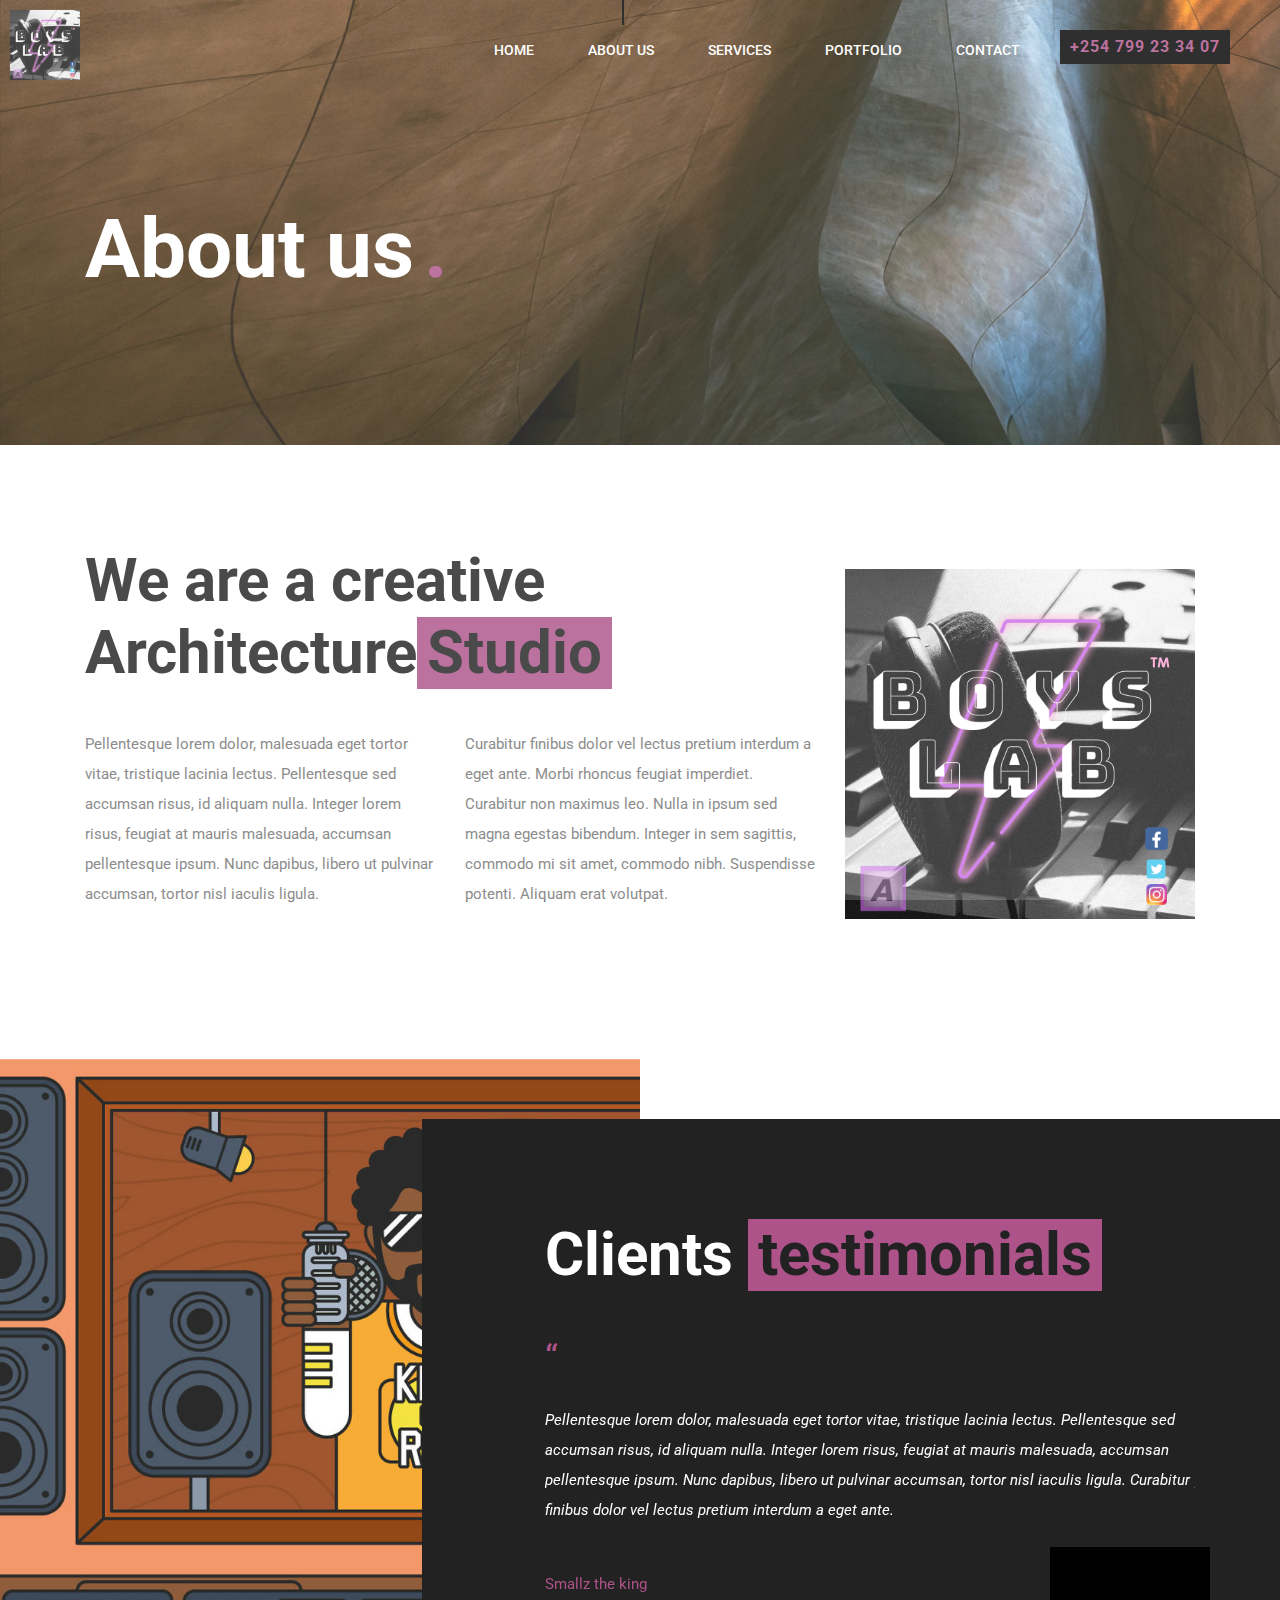
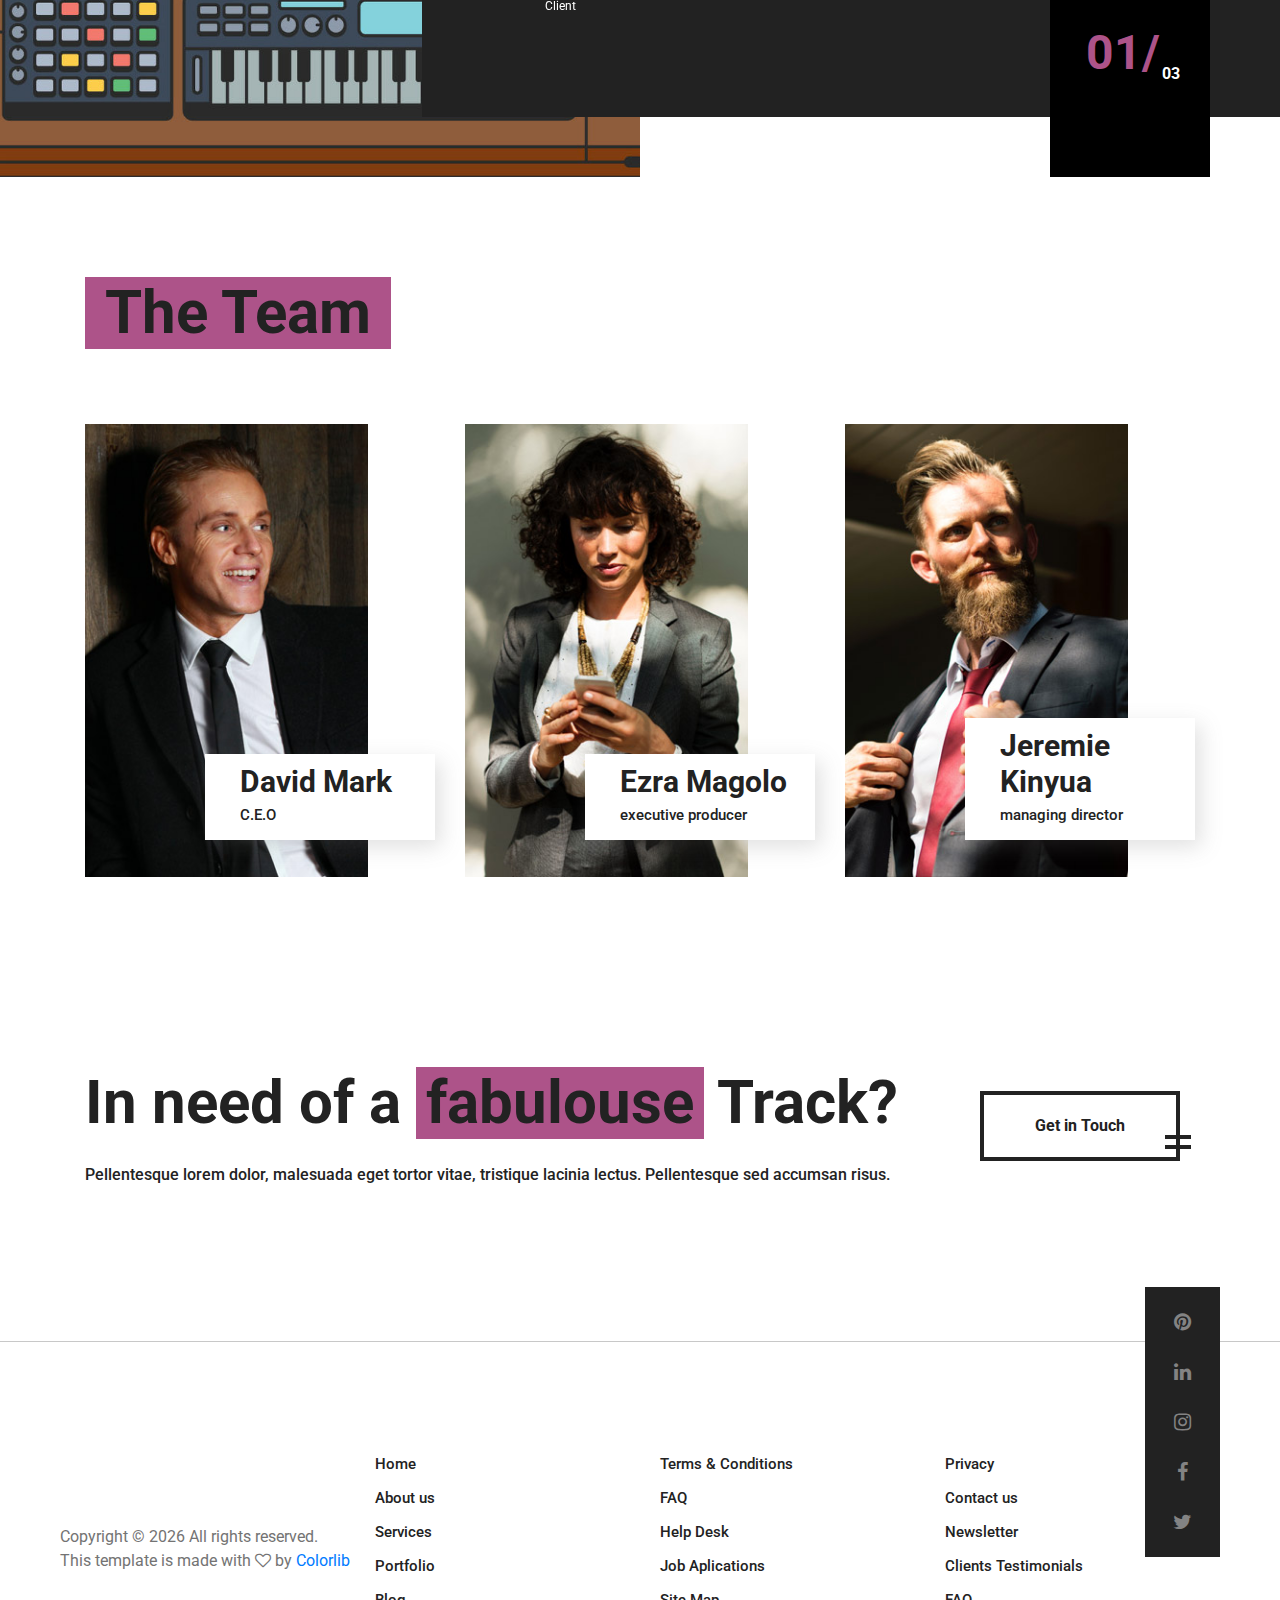
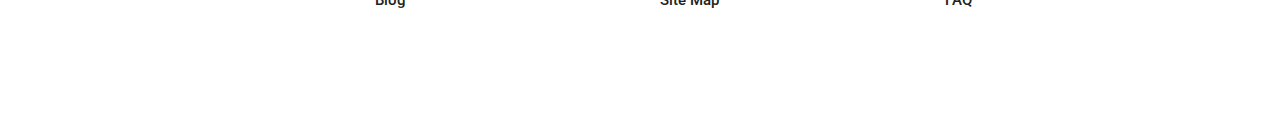
==== commit 4b399ae6: "add the changes" ====
--- a/about.html
+++ b/about.html
@@ -34,16 +34,16 @@
 
 	<!-- Header section start -->
 	<header class="header-area">
-		<a href="home.html" class="logo-area">
+		<a href="index.html" class="logo-area">
 			<img src="img/logo.png" style="height:70px;"alt="">
 		</a>
 		<div class="nav-switch">
 			<i class="fa fa-bars"></i>
 		</div>
-		<div class="phone-number">+675 334 567 223</div>
+		<div class="phone-number">+254 799 23 34 07</div>
 		<nav class="nav-menu">
 			<ul>
-				<li><a href="home.html">Home</a></li>
+				<li><a href="index.html">Home</a></li>
 				<li class="active"><a href="about.html">About us</a></li>
 				<li><a href="service.html">Services</a></li>
 				<li><a href="portfolio.html">Portfolio</a></li>
@@ -80,7 +80,7 @@
 					</div>
 				</div>
 				<div class="col-lg-4 pt-4">
-					<img src="img/about.jpg" alt="">
+					<img src="img/logo.png" alt="">
 				</div>
 			</div>
 		</div>
@@ -99,17 +99,17 @@
 					<div class="testimonials-slider" id="test-slider">
 						<div class="ts-item">
 							<p>Pellentesque lorem dolor, malesuada eget tortor vitae, tristique lacinia lectus. Pellentesque sed accumsan risus, id aliquam nulla. Integer lorem risus, feugiat at mauris malesuada, accumsan pellentesque ipsum. Nunc dapibus, libero ut pulvinar accumsan, tortor nisl iaculis ligula. Curabitur finibus dolor vel lectus pretium interdum a eget ante. </p>
-							<h4>Maria Westminster</h4>
+							<h4>Smallz the king</h4>
 							<span>Client</span>
 						</div>
 						<div class="ts-item">
 							<p>Pellentesque lorem dolor, malesuada eget tortor vitae, tristique lacinia lectus. Pellentesque sed accumsan risus, id aliquam nulla. Integer lorem risus, feugiat at mauris malesuada, accumsan pellentesque ipsum. Nunc dapibus, libero ut pulvinar accumsan, tortor nisl iaculis ligula. Curabitur finibus dolor vel lectus pretium interdum a eget ante. </p>
-							<h4>Maria Westminster</h4>
+							<h4>smallz the king</h4>
 							<span>Client</span>
 						</div>
 						<div class="ts-item">
 							<p>Pellentesque lorem dolor, malesuada eget tortor vitae, tristique lacinia lectus. Pellentesque sed accumsan risus, id aliquam nulla. Integer lorem risus, feugiat at mauris malesuada, accumsan pellentesque ipsum. Nunc dapibus, libero ut pulvinar accumsan, tortor nisl iaculis ligula. Curabitur finibus dolor vel lectus pretium interdum a eget ante. </p>
-							<h4>Maria Westminster</h4>
+							<h4>smallz the king</h4>
 							<span>Client</span>
 						</div>
 					</div>
@@ -133,8 +133,8 @@
 					<div class="team-member">
 						<img src="img/team/1.jpg" alt="">
 						<div class="member-info">
-							<h2>Jack Smith</h2>
-							<p>Senior Architect</p>
+							<h2>David Mark</h2>
+							<p>C.E.O</p>
 						</div>
 					</div>
 				</div>
@@ -142,8 +142,8 @@
 					<div class="team-member">
 						<img src="img/team/2.jpg" alt="">
 						<div class="member-info">
-							<h2>Lili Jameson</h2>
-							<p>Senior Architect</p>
+							<h2>Ezra Magolo</h2>
+							<p>executive producer</p>
 						</div>
 					</div>
 				</div>
@@ -151,8 +151,8 @@
 					<div class="team-member">
 						<img src="img/team/3.jpg" alt="">
 						<div class="member-info">
-							<h2>Michael Dow</h2>
-							<p>Senior Architect</p>
+							<h2>Jeremie Kinyua</h2>
+							<p>managing director</p>
 						</div>
 					</div>
 				</div>
@@ -166,11 +166,11 @@
 		<div class="container">
 			<div class="row">
 				<div class="col-lg-9 promo-text">
-					<h1>In need of a <span>fabulouse</span> home?</h1>
+					<h1>In need of a <span>fabulouse</span> Track?</h1>
 					<p>Pellentesque lorem dolor, malesuada eget tortor vitae, tristique lacinia lectus. Pellentesque sed accumsan risus.</p>
 				</div>
 				<div class="col-lg-3 text-lg-right">
-					<a href="#" class="site-btn sb-dark mt-4">Get in Touch</a>
+					<a href="#promo-sectio" class="site-btn sb-dark mt-4">Get in Touch</a>
 				</div>
 			</div>
 		</div>
--- a/css/style.css
+++ b/css/style.css
@@ -36,7 +36,7 @@
 }
 
 h1 span {
-	background: #baff00;
+	background: #ad5389;
 	padding: 0 10px;
 	color: #222222;
 	display: inline-block;
@@ -93,7 +93,7 @@
 }
 
 .sp-title span {
-	background: #baff00;
+	background: #ad5389;
 	padding: 0 10px;
 	color: #222222;
 	display: inline-block;
@@ -130,7 +130,7 @@
 .section-title h1,
 .section-title h2 {
 	display: inline-block;
-	background: #baff00;
+	background: #ad5389;
 	padding: 0 20px;
 	margin-bottom: 0;
 	font-size: 60px;
@@ -224,6 +224,7 @@
 }
 
 .site-btn.sb-light {
+	border-color: #ad5389;
 	color: #fff;
 }
 
@@ -243,7 +244,7 @@
 
 .site-btn.sb-solid-color {
 	background: #baff00;
-	border-color: #baff00;
+	border-color: #ad5389;
 }
 
 .site-btn.sb-solid-color:after,
@@ -445,7 +446,7 @@
 	float: left;
 	display: inline-block;
 	position: fixed;
-	background: #121212;
+	background: ;
 	padding: 10px 10px 10px;
 	background-attachment: fixed;
 }
@@ -454,8 +455,9 @@
 	float: right;
 	display: inline-block;
 	padding: 5px 10px;
-	background: #baff00;
+	background:black;
 	font-weight: 700;
+	color: #ad5389;
 	letter-spacing: 1px;
 	margin-top: 30px;
 	margin-right: 50px;
@@ -497,7 +499,7 @@
 	left: 50%;
 	margin-left: 1px;
 	top: 0;
-	background: #baff00;
+	background:black;
 	-webkit-transition: all 0.4s;
 	-o-transition: all 0.4s;
 	transition: all 0.4s;
@@ -522,9 +524,9 @@
 
 .left-bar {
 	position: absolute;
-	width: 100px;
+	width: 130px;
 	height: 100%;
-	background: #121212;
+	background: black;
 	z-index: 20;
 }
 
@@ -547,7 +549,7 @@
 }
 
 .social-links a:hover {
-	color: #baff00;
+	color: #ad5389;
 }
 
 .hero-right-text {
@@ -600,7 +602,7 @@
 
 .hero-slider .owl-nav .owl-prev:hover,
 .hero-slider .owl-nav .owl-next:hover {
-	color: #baff00;
+	color: #ad5389;
 }
 
 .hero-slider .owl-nav .owl-prev i {
@@ -620,7 +622,7 @@
 	height: 250px;
 	position: absolute;
 	right: 60px;
-	background: rgba(18, 18, 18, 0.95);
+	background: black;
 	bottom: -40px;
 	z-index: 111;
 	text-align: right;
@@ -632,7 +634,7 @@
 
 .slide-num-holder span {
 	font-size: 48px;
-	color: #baff00;
+	color:#ad5389;
 	position: relative;
 	top: -10px;
 	right: -10px;
@@ -653,12 +655,14 @@
 
 .slide-content:after {
 	position: absolute;
-	content: "";
+	content: "";
+
+
 	height: calc(100% + 50px);
 	width: 330px;
-	border-top: 150px solid #baff00;
-	border-left: 150px solid #baff00;
-	border-bottom: 90px solid #baff00;
+	border-top: 30px solid black;
+	border-left: 30px solid black;
+	border-bottom: 30px solid black;
 	top: 0;
 	left: 0;
 	opacity: 0.73;
@@ -744,7 +748,7 @@
 }
 
 .service-box:hover .sb-icon {
-	background-color: #baff00;
+	background-color:#fff;
 }
 
 .service-box:hover .sb-icon .sb-img-icon {
@@ -757,7 +761,7 @@
 }
 
 .service-box:hover .readmore {
-	background-color: #baff00;
+	background-color: #ad5389;
 	padding: 2px 10px;
 }
 
@@ -868,7 +872,7 @@
 }
 
 .milestone:hover:after {
-	background: #baff00;
+	background: #ad5389;
 }
 
 /*----------------------------------------*/
@@ -894,7 +898,7 @@
 }
 
 .projects-filter-nav li.btn-active {
-	background: #baff00;
+	background: #ad5389;
 	color: #222222;
 }
 
@@ -937,7 +941,7 @@
 }
 
 .projects-slider .single-project .project-content p {
-	color: #baff00;
+	color: black;
 	font-weight: 500;
 	position: relative;
 	top: 40px;
@@ -950,7 +954,7 @@
 	position: absolute;
 	right: 50px;
 	bottom: 30px;
-	background: #baff00;
+	background: #ad5389;
 	font-size: 14px;
 	font-weight: 700;
 	color: #222;
@@ -1003,7 +1007,7 @@
 
 .projects-slider .owl-nav .owl-prev:hover,
 .projects-slider .owl-nav .owl-next:hover {
-	background: #baff00;
+	background: #ad5389;
 }
 
 .projects-slider .owl-nav .owl-prev i {
@@ -1092,7 +1096,7 @@
 }
 
 .footer-item ul li a:hover {
-	background: #baff00;
+	background: #ad5389;
 }
 
 /*----------------------------------------*/
@@ -1110,7 +1114,7 @@
 
 .page-header-section .header-title span {
 	background: none;
-	color: #baff00;
+	color: #ad5389;
 }
 
 /*----------------------------------------*/
@@ -1142,7 +1146,7 @@
 	height: calc(100% + 120px);
 	left: 0;
 	top: -60px;
-	background-image: url("../img/cta-img.jpg");
+	background-image: url("../img/3.png");
 	background-repeat: no-repeat;
 	background-size: cover;
 }
@@ -1153,7 +1157,7 @@
 }
 
 .testimonials-section .qut {
-	color: #baff00;
+	color:#ad5389;
 	font-size: 36px;
 	margin-bottom: 20px;
 }
@@ -1167,7 +1171,7 @@
 .ts-item h4 {
 	font-size: 15px;
 	font-weight: 400;
-	color: #baff00;
+	color: #ad5389;
 	margin-bottom: 0;
 }
 
@@ -1214,7 +1218,7 @@
 }
 
 .team-member:hover .member-info {
-	background: #baff00;
+	background: #ad5389;
 	-webkit-box-shadow: 0px 0px 0px rgba(114, 114, 114, 0.21);
 	        box-shadow: 0px 0px 0px rgba(114, 114, 114, 0.21);
 }
@@ -1275,7 +1279,7 @@
 }
 
 .service-slider .owl-dots .owl-dot.active {
-	background: #baff00;
+	background:  #ad5389;
 }
 
 .service-text h2 {
@@ -1309,7 +1313,7 @@
 
 .solid-service-box h2 {
 	font-size: 48px;
-	color: #727272;
+	color: #ad5389;
 	margin-bottom: 20px;
 	-webkit-transition: all 0.4s;
 	-o-transition: all 0.4s;
@@ -1318,6 +1322,7 @@
 
 .solid-service-box h3 {
 	margin-bottom: 20px;
+	color:  #222;
 }
 
 .solid-service-box p {
@@ -1340,7 +1345,7 @@
 }
 
 .solid-service-box:hover {
-	background: #baff00;
+	background: #ad5389;
 }
 
 .solid-service-box:hover h2 {
@@ -1395,7 +1400,7 @@
 	font-weight: 700;
 	color: #222;
 	display: inline-block;
-	background: #baff00;
+	background:  #ad5389;
 	padding: 4px 15px;
 	margin-bottom: 20px;
 }
@@ -1428,7 +1433,7 @@
 }
 
 .blog-post:hover .thumb:after {
-	background: #baff00;
+	background:  #ad5389;
 }
 
 .pagination {
@@ -1446,7 +1451,7 @@
 
 .pagination a.active {
 	font-size: 48px;
-	color: #baff00;
+	color:#ad5389;
 }
 
 .search {
@@ -1513,7 +1518,7 @@
 }
 
 .widget-area ul li a:hover {
-	background: #baff00;
+	background:  #ad5389;
 	color: #222;
 }
 
@@ -1589,7 +1594,7 @@
 	height: 100%;
 	left: 0;
 	top: 0;
-	background: #baff00;
+	background: #ad5389;
 	opacity: 0;
 	-webkit-transition: all 0.3s;
 	-o-transition: all 0.3s;
@@ -1728,7 +1733,7 @@
 	width: 100%;
 	height: 100%;
 	display: block;
-	background: rgba(186, 255, 0, 0.45);
+	background: rgba(109, 53, 103, 0.53);
 	opacity: 0;
 	-webkit-transition: all 0.4s;
 	-o-transition: all 0.4s;
@@ -1828,9 +1833,9 @@
 		line-height: 60px;
 	}
 	.slide-content:after {
-		border-top: 100px solid #baff00;
-		border-left: 100px solid #baff00;
-		border-bottom: 60px solid #baff00;
+		border-top: 30px solid black;
+		border-left: 30px solid black;
+		border-bottom: 30px solid black;
 	}
 	.hero-slider .owl-nav {
 		left: 170px;
